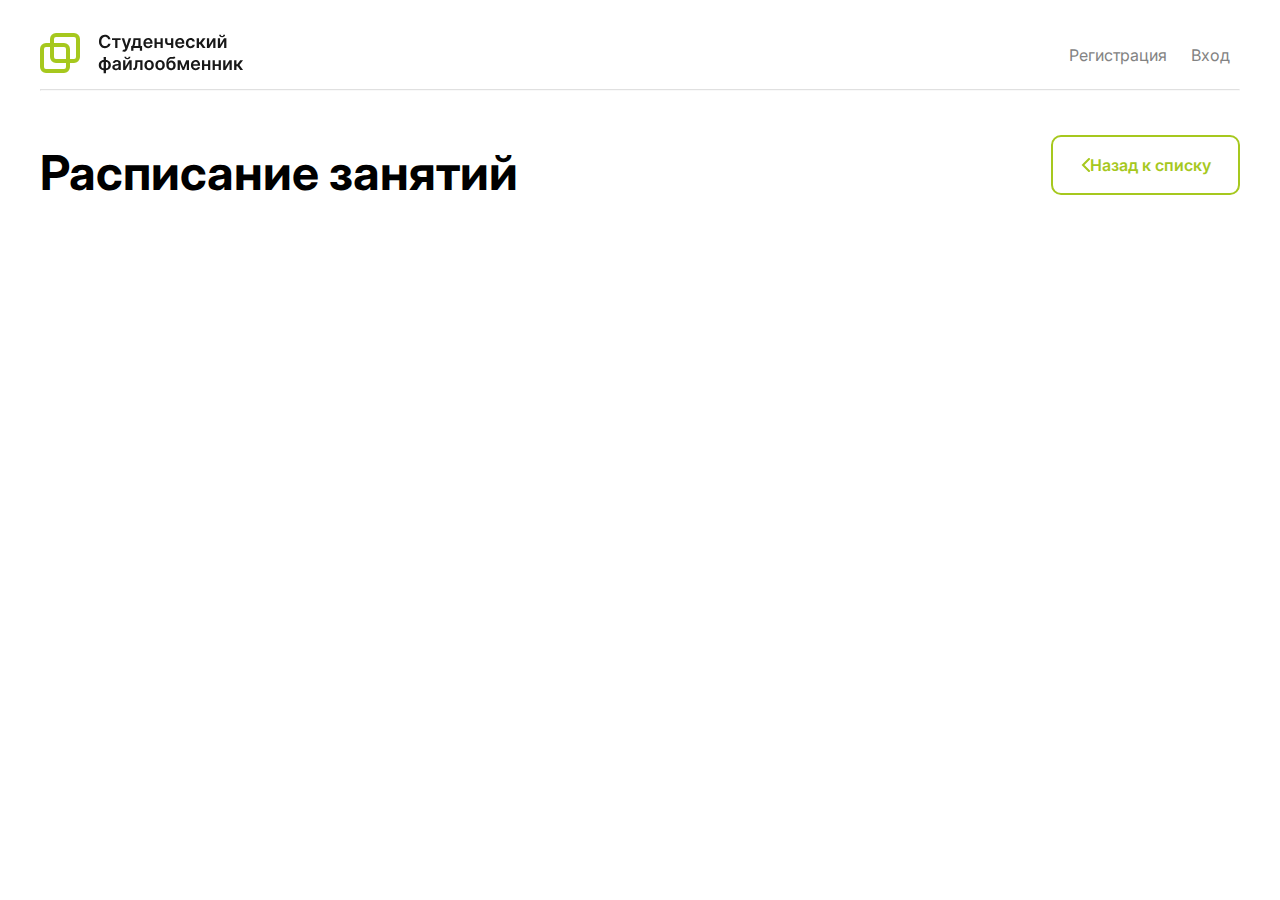
==== index1.html @ b980a8e8 "add" ====
<!DOCTYPE html>
<html lang="ru">
<head>
    <meta charset="UTF-8">
    <link rel="stylesheet" href="./assets/css/style.css">
    <link rel="stylesheet" href="./assets/css/media.css">

    <link rel="preconnect" href="https://fonts.googleapis.com">
    <link rel="preconnect" href="https://fonts.gstatic.com" crossorigin>
    <link href="https://fonts.googleapis.com/css2?family=Inter:wght@400;500;600&display=swap" rel="stylesheet">

    <link rel="preconnect" href="https://fonts.googleapis.com">
    <link rel="preconnect" href="https://fonts.gstatic.com" crossorigin>
    <link href="https://fonts.googleapis.com/css2?family=Inter:wght@400;600&display=swap" rel="stylesheet">


    <link rel="preconnect" href="https://fonts.googleapis.com">
    <link rel="preconnect" href="https://fonts.gstatic.com" crossorigin>
    <link href="https://fonts.googleapis.com/css2?family=Inter:wght@600&display=swap" rel="stylesheet">
    <title>Студенческий файлообменник</title>
</head>
<body>
    <header class="header">
        <div class="container">
            <div class="header__inner">
                <div class="header__logo__image">
                    <img src="assets/images/logo.svg">
                </div>
    
                <nav class="nav">
                    <a class="nav__link" href="#">Регистрация</a>
                    <a class="nav__link" href="#">Вход</a>
                </nav>
                
            </div>
            <div>
                <hr class="line">
            </div>
        </div>
    
    </header>
    <div class="Intro">
        <div class="container">
            <div class="intro__inner">
                <h1 class="intro__title">Расписание занятий</h1>
            
            
            <div class="btn__exit" href="#">
                <img src="./assets/images/left.svg">
                <a>Назад к списку</a>
            </div>
    
            <div class="btn__mobile" href="#">
                <img src="./assets/images/+.svg">
            </div>
    
        </div>
        </div>
    </div>
</body>
</html>
---- assets/css/style.css ----
body {
    margin: 0;
    font-family: 'Inter', sans-serif;

    font-size: 15px;
    line-height: 1.6;
    
}
*,
*::before,
*::after {
    box-sizing: border-box;
}
.head-name {
    font-size: 18px;
}
.container {
    width: 100%;
    max-width: 1200px;
    margin: 0 auto;
}
h1,h2,h3,h4,h5,h6 {
    margin: 0;
}
.Intro {
    width: 100%;
}
.wrapper{
    margin: -100px auto;
    width: 100%;
}
.footer{
    width: 100%;
    height: 100vh;
}
.under{
    width: 100%;
    margin: 150px 0px 0px 0px;
}
.intro__title {
    display: flex;
    font-size: 48px;
    font-style: normal;
}
.intro__inner{
    display: flex;
    margin: 135px auto;
    justify-content: space-between;
}
.header__inner {
    display: flex;
    justify-content: space-between;
    align-items: center;
}
.header {
    position: absolute;
    padding-top: 30px;
    top: 0px;
    left: 0;
    right: 0;
    z-index: 1000;
    height: 90px;
}

.header__logo {
    font-size: 18px;
    font-weight: bold;
    color: #181818;
}

.nav {
    font-size: 16px;
}

.nav__link {
    display: inline-block;
    vertical-align: top;
    color: #838383;
    text-decoration: none;
    margin: 10px;
    position: relative;
}

.nav__link:after{
    content: "";
    display: block;
    width: 100%;
    height: 3px;
    display: none;
    background-color: #838383;

    position: absolute;

    top: 100%;
    left: 0;
    z-index: 1;
}
.nav__link:hover {
    color: #838383;
}
.nav__link:hover:after{
    display: block;
}
.line{
    color: #838383;
    opacity: .3;
    margin: 74 autos;
}
.btn__exit{
    display: flex;
    box-sizing: border-box;
    flex-direction: row;
    align-items: center;
    justify-content: center;
    font-size: 16px;
    font-weight: 600;
    color: #A6C81E;
    background-color: #ffffff;
    border-style: none;
    border: 2px solid #A6C81E;
    border-radius: 10px;
    line-height: 60px;
    width: 189px;
    height: 60px;
    border-radius: 10px;
    cursor: pointer;
    z-index: 1000;
}
.btn__exit:hover{
    background-color: #A6C81E;
    color: #ffffff;
    transition: .4s;
}
.btn{
    display: flex;
    align-items: center;
    justify-content: center;
    font-size: 16px;
    font-weight: 600;
    color: white;
    background-color: #A6C81E;
    border-style: none;
    line-height: 60px;
    width: 189px;
    height: 60px;
    border-radius: 10px;
    cursor: pointer;
    z-index: 1000;
}
.btn:hover{
    background-color: #fff;
    color: #A6C81E;
    border: 2px solid #A6C81E;
    line-height: 60px;
    transition: .4s;
}
.btn__mobile{
    display: flex;
    align-items: center;
    justify-content: center;
    color: white;
    background-color: #A6C81E;
    border-style: none;
    width: 44px;
    height: 44px;
    border-radius: 10px;
    cursor: pointer;
    z-index: 1000;
    display: none;
}
.btn__mobile:hover{
    background-color: #fff;
    color: #A6C81E;
    border: 2px solid #A6C81E;
    line-height: 60px;
    transition: .4s;
}
/* card */
.container__card{
    display: flex;
    flex-direction: column;
    text-align: center;
    align-items: flex-start;
    background-color: #ececec;
    font-weight: 600;
    width: 224px;
    height: 216px;
    border-style: none;
    border-radius: 20px;
    padding: 25px;
    gap: 20px;
}
.data{
    width: 170px;
    height: 20px;
    display: flex;
    color: #838383;
    font-weight: 400;
    font-size: 14px;
    line-height: 20px;
    gap: 20px;
}
.name__card{
    width: 164px;
    height: 60px;
    text-align: left;
    font-style: normal;
    font-weight: 500;
    font-size: 20px;
    line-height: 26px;
    color: #181818;

}
.btn__card{
    display: flex;
    box-sizing: border-box;
    flex-direction: row;
    align-items: center;
    justify-content: center;
    font-size: 16px;
    font-weight: 600;
    color: #A6C81E;
    background-color: #ffffff;
    border-style: none;
    border: 2px solid #A6C81E;
    border-radius: 10px;
    line-height: 60px;
    width: 164px;
    height: 44px;
    cursor: pointer;
    z-index: 1000;
}
.btn__card:hover{
    background-color: #A6C81E;
    color: #ffffff;
    transition: .4s;
}
.text{
    flex-direction: column;

}
.wrapper__inner{
    gap: 20px 20px;
    display: flex;
    width: 100%;
    margin: 0 auto;  
    flex-direction: row;
    flex-wrap: wrap;
}
.under__inner{
    display: flex;
    justify-content: center;
    width: 100%;
}
.btn__under{
    display: flex;
    box-sizing: border-box;
    flex-direction: row;
    align-items: center;
    justify-content: center;
    font-size: 16px;
    font-weight: 600;
    color: #A6C81E;
    background-color: #ffffff;
    border-style: none;
    border: 2px solid #A6C81E;
    border-radius: 10px;
    line-height: 60px;
    height: 44px;
    cursor: pointer;
    z-index: 1000;
    width: 100%;
}
.btn__under:hover{
    background-color: #A6C81E;
    color: #ffffff;
    transition: .4s;
}
.footer{
    margin: 60px auto;
    display: flex;
    height: 80px;
    flex-direction: row;
}
.footer__inner{
    display: flex;
    justify-content: space-between;
    align-items: center;
    height: 80px;
}
.mail{
    font-family: 'Inter';
    font-style: normal;
    font-weight: 400;
    font-size: 16px;
    line-height: 19px;
    color: #A6C81E;
}
.engineer{
    font-weight: 400;
    font-size: 16px;
    line-height: 19px;
    text-align: right;
    color: #838383;
}
---- assets/css/media.css ----
/* Large desktops and laptops */
@media (min-width: 1230px) {

}

/* Landscape tablets and medium desktops */
@media (min-width: 992px) and (max-width: 1229px) {
    .container{
        width: 688px;
    }
    .container__card{
        width: 216px;
    }
    .intro__title{
        width: 404px;
        height: 60px;
        font-style: normal;
        font-weight: 500;
        font-size: 40px;
        line-height: 60px;}

}

/* Portrait tablets and small desktops */
@media (min-width: 768px) and (max-width: 991px) {
    .container{
        width: 688px;
    }
    .container__card{
        width: 216px;
    }
    .intro__title{
        width: 404px;
        height: 60px;
        font-style: normal;
        font-weight: 500;
        font-size: 40px;
        line-height: 60px;}
}

/* Landscape phones and portrait tablets */
@media (min-width: 700px) and (max-width: 767px)  {
    .container{
        width: 688px;
    }
    .container__card{
        width: 216px;
    }
    .intro__title{
        width: 404px;
        height: 60px;
        font-style: normal;
        font-weight: 500;
        font-size: 40px;
        line-height: 60px;}
}

@media (max-width: 699px) {
    .btn{
        display: none;
    }
    .btn__mobile{
        display: block;
    }
}
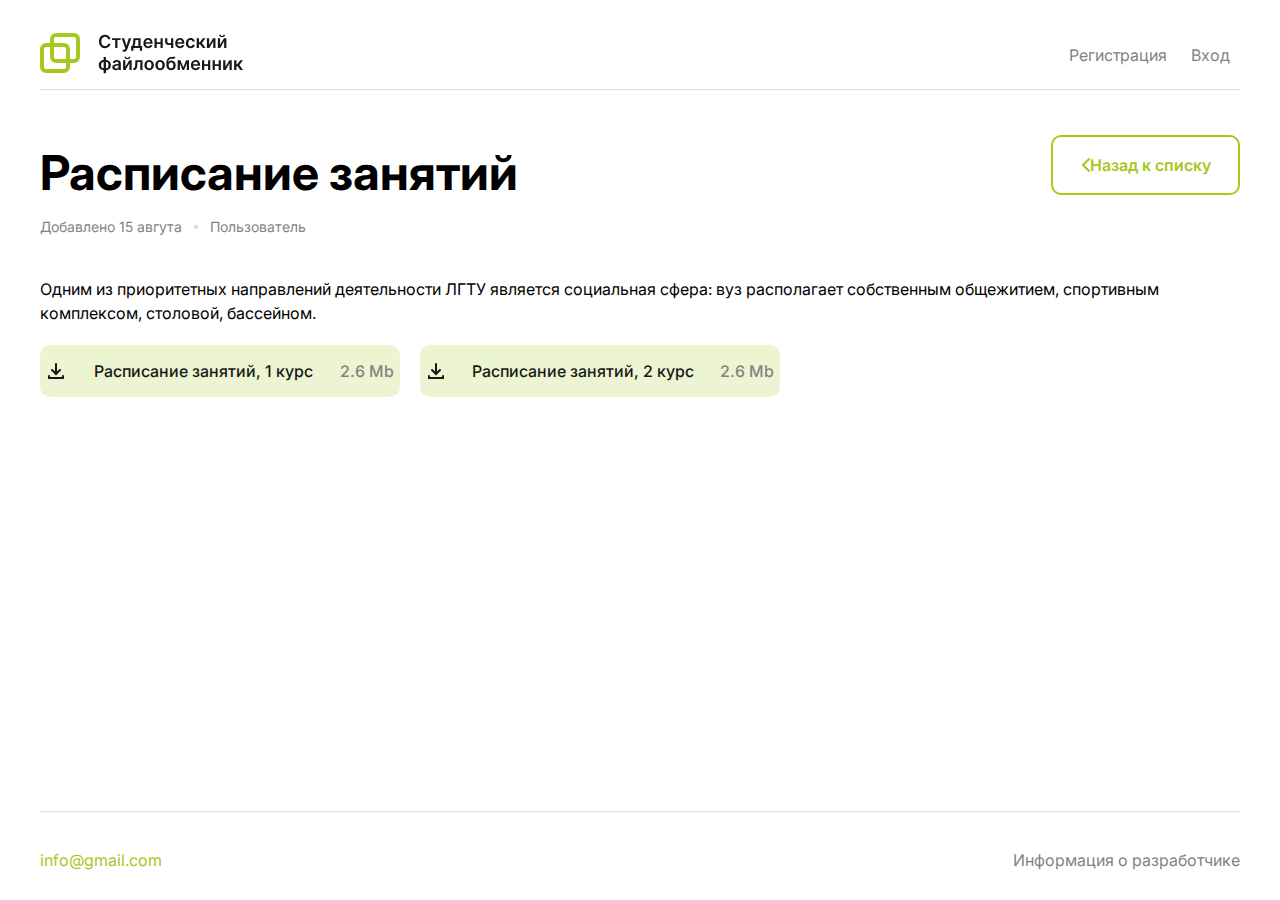
==== commit edc57895: "add" ====
--- a/index1.html
+++ b/index1.html
@@ -45,9 +45,9 @@
                 <h1 class="intro__title">Расписание занятий</h1>
             
             
-            <div class="btn__exit" href="#">
-                <img src="./assets/images/left.svg">
-                <a>Назад к списку</a>
+            <div>
+                <a class="btn__exit" href="./index.html">                
+                    <img src="./assets/images/left.svg">Назад к списку</a>
             </div>
     
             <div class="btn__mobile" href="#">
@@ -56,6 +56,52 @@
     
         </div>
         </div>
+        <div class="date">
+            <div class="container">
+                <div class="date__inner">
+                    <a class="date__add">Добавлено 15 авгута</a>
+                    <img src="./assets/images/Ellipse 6.svg">
+                    <a class="user__add">Пользователь</a>
+                </div>
+            </div>
+        </div>
+        <div class="text_1">
+            <div class="container">
+                <div class="text__inner">
+                    <a>Одним из приоритетных направлений деятельности ЛГТУ является социальная сфера: вуз располагает собственным общежитием, спортивным комплексом, столовой, бассейном.</a>
+                </div>
+            </div>
+        </div>
+    </div>
+    
+    
+    <div class="download">
+        <div class="container">
+            <div class="download__inner">
+
+                <button class="btn__download">
+                    <img src="./assets/images/load.svg">
+                    <a class="file">Расписание занятий, 1 курс</a>
+                    <a class="size">2.6 Mb</a>
+                </button>
+                <button class="btn__download">
+                    <img src="./assets/images/load.svg">
+                    <a class="file">Расписание занятий, 2 курс</a>
+                    <a class="size">2.6 Mb</a>
+                </button>
+            </div>
+        </div>
+    </div>
+    <div class="footer_1">
+        <div class="container">
+            <div>
+                <hr class="line">
+            </div>
+            <div class="footer__inner">
+                <a class="mail">info@gmail.com</a>
+                <a class="engineer">Информация о разработчике</a>
+            </div>
+        </div>
     </div>
 </body>
 </html>--- a/assets/css/style.css
+++ b/assets/css/style.css
@@ -11,9 +11,16 @@
 *::after {
     box-sizing: border-box;
 }
+.text_1{
+    width: 100%;
+    margin: 170px auto;
+}
 .head-name {
     font-size: 18px;
 }
+.download{
+    width: 100%;
+}
 .container {
     width: 100%;
     max-width: 1200px;
@@ -25,13 +32,21 @@
 .Intro {
     width: 100%;
 }
+.date{
+    width: 100%;
+    margin: -130px auto;
+}
 .wrapper{
     margin: -100px auto;
     width: 100%;
 }
 .footer{
     width: 100%;
-    height: 100vh;
+}
+.footer_1{
+    position:absolute;
+    bottom:0;
+    width: 100%;
 }
 .under{
     width: 100%;
@@ -125,6 +140,8 @@
     border-radius: 10px;
     cursor: pointer;
     z-index: 1000;
+    text-decoration: none;
+
 }
 .btn__exit:hover{
     background-color: #A6C81E;
@@ -229,6 +246,8 @@
     height: 44px;
     cursor: pointer;
     z-index: 1000;
+    text-decoration: none;
+
 }
 .btn__card:hover{
     background-color: #A6C81E;
@@ -302,4 +321,67 @@
     line-height: 19px;
     text-align: right;
     color: #838383;
+}
+
+.date__inner{
+    display: flex;
+    max-width: 100%;
+    font-weight: 400;
+    font-size: 14px;
+    line-height: 20px;
+    color: #838383;
+    gap: 12px;
+}
+.text__inner{
+    word-wrap: break-word;
+    font-family: 'Inter';
+    font-style: normal;
+    font-weight: 400;
+    font-size: 16px;
+    line-height: 24px;
+}
+.download{
+    width: 100%;
+    margin: -150px auto;
+}
+.download__inner{
+    display: flex;
+    flex-direction: row;
+    margin: 0px auto;
+    gap: 20px 20px;
+
+}
+.btn__download{
+    display: flex;
+    flex-direction: row;
+    align-items: center;
+    justify-content: space-between;
+    font-size: 16px;
+    font-weight: 600;
+    width: 360px;
+    height: 52px;
+    align-items: center;
+    background-color: rgba(166, 200, 30, 0.2);
+    border-style: none;
+    line-height: 60px;
+    border-radius: 10px;
+    cursor: pointer;
+    z-index: 1000;
+}
+.size{
+    font-family: 'Inter';
+    font-style: normal;
+    font-weight: 500;
+    font-size: 16px;
+    line-height: 20px;
+    color: #838383;
+}
+.file{
+    font-family: 'Inter';
+    font-style: normal;
+    font-weight: 500;
+    font-size: 16px;
+    line-height: 20px;
+
+    color: #181818;
 }--- a/assets/css/media.css
+++ b/assets/css/media.css
@@ -18,7 +18,6 @@
         font-weight: 500;
         font-size: 40px;
         line-height: 60px;}
-
 }
 
 /* Portrait tablets and small desktops */
@@ -53,6 +52,7 @@
         font-weight: 500;
         font-size: 40px;
         line-height: 60px;}
+
 }
 
 @media (max-width: 699px) {
